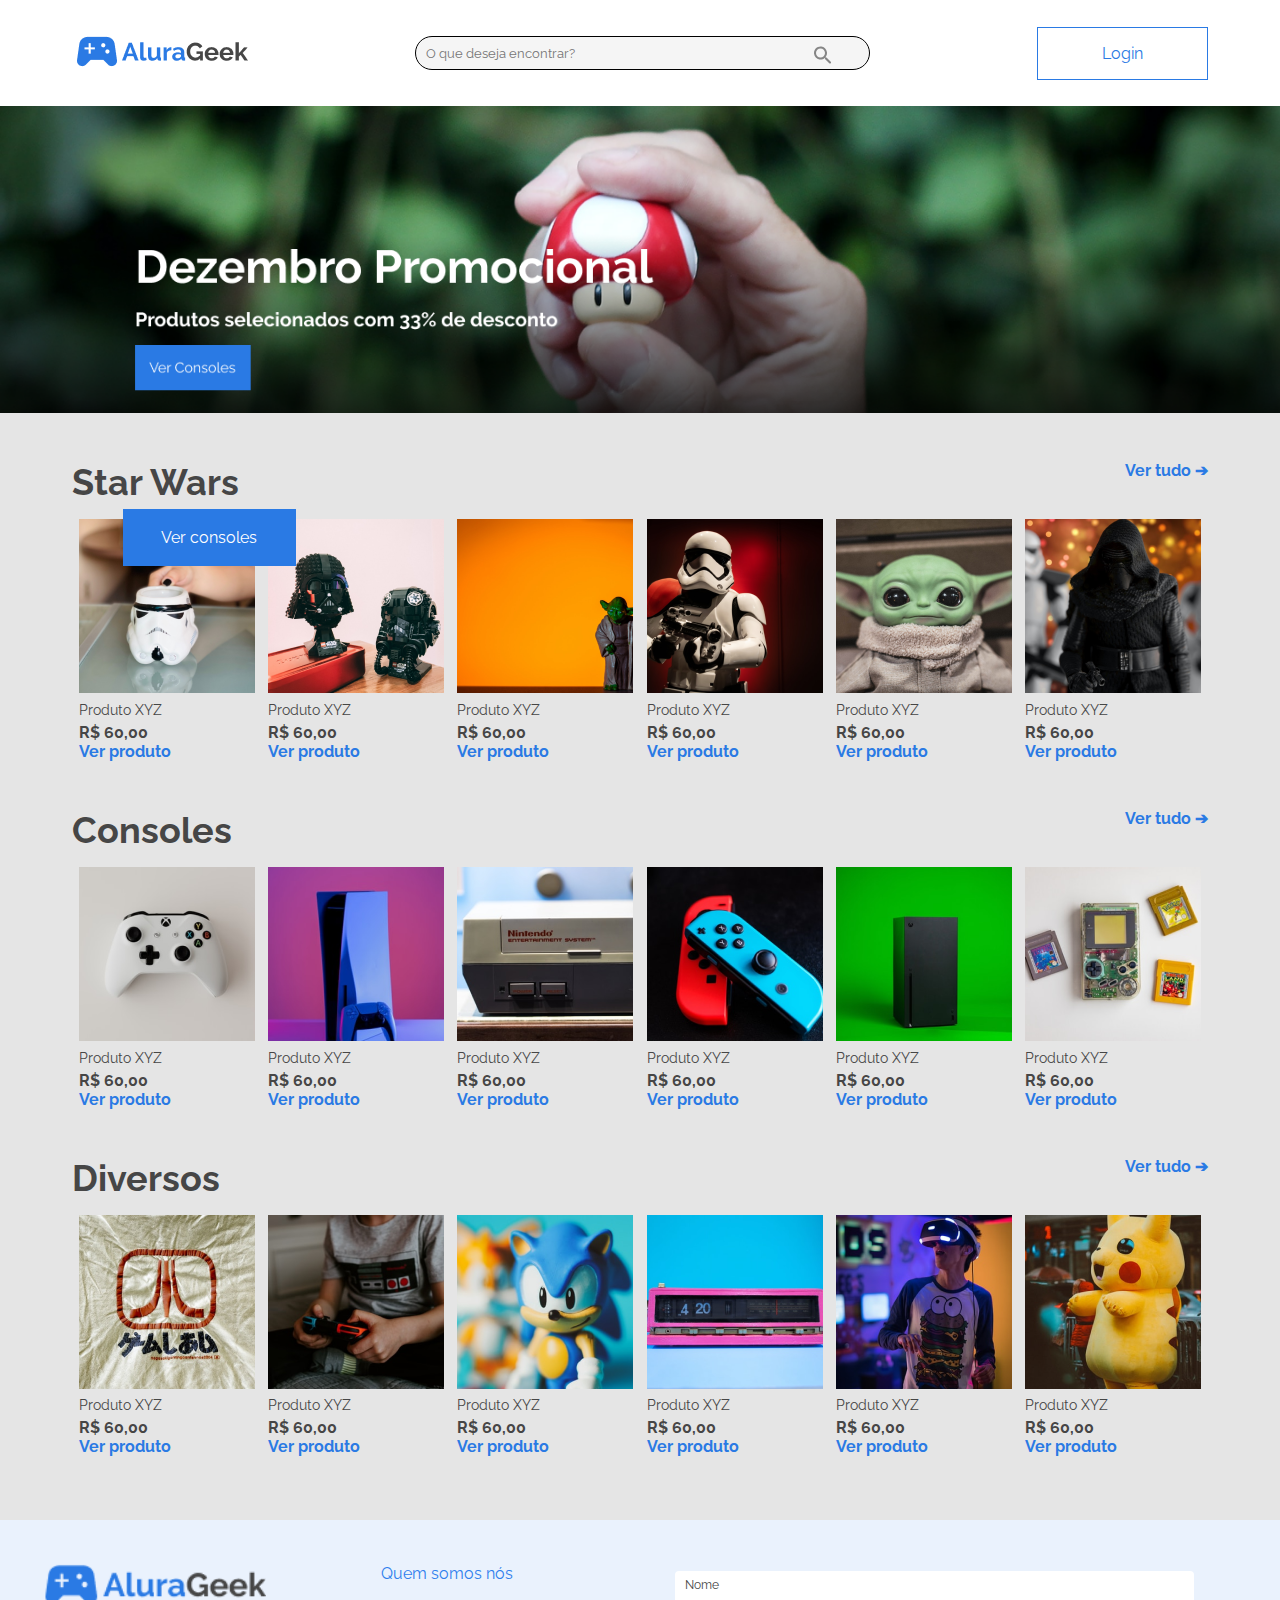
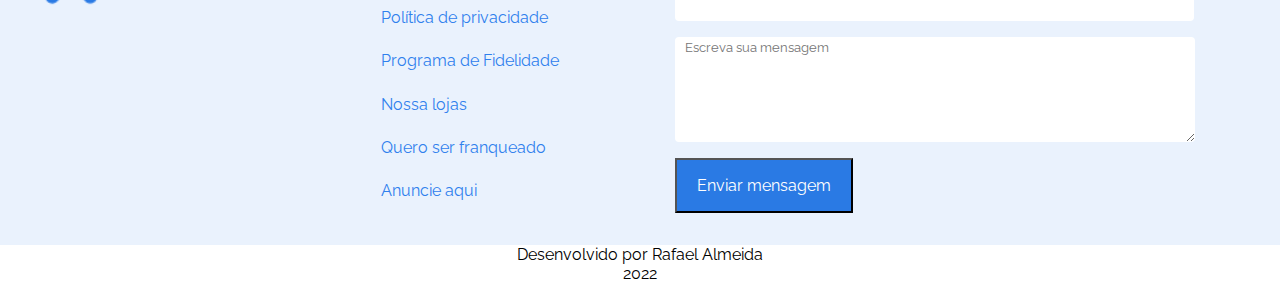
==== html/index.html @ e982ea41 "Initial commit" ====
<!DOCTYPE html>
<html lang="pt-br">
<head>
    <meta charset="UTF-8">
    <meta http-equiv="X-UA-Compatible" content="IE=edge">
    <meta name="viewport" content="width=device-width, initial-scale=1.0">
    <title>Alura Geek || Sua loja nerd!</title>


    <link rel="stylesheet" href="../css/reset.css">
    <link rel="stylesheet" href="../css/tema-padrao.css">
    <link rel="stylesheet" href="../css/cabecalho.css">
    <link rel="stylesheet" href="../css/banner.css">
    <link rel="stylesheet" href="../css/produtos.css">
    <link rel="stylesheet" href="../css/rodape.css">
    <link rel="stylesheet" href="../css/telaLogin.css">


    <style>
        @import url('https://fonts.googleapis.com/css2?family=Raleway:wght@300;400;700&display=swap');
    </style> 


</head>
<body>

    <!-- link invisível para melhorar a assediabilidade do site -->
    <a href="#conteudoPrincipal" class="pularNavegacao">Pular para conteúdo Principal</a>

    <header class="cabecalho container">
            <a href="index.html">
                <img src="../img/Logo-Home.png" alt="Logo Alura Geek">
            </a>
            
            <div class="campoBusca">
                <input type="text" for="pequisa" placeholder="O que deseja encontrar?" class="barraDePesquisa">
                <button class-="botaoLupa">
                    <svg width="18" height="18" viewBox="0 0 18 18" fill="none" xmlns="http://www.w3.org/2000/svg" class="svgLupa">
                        <path d="M12.4996 11.5H11.7096L11.4296 11.23C12.6296 9.83002 13.2496 7.92002 12.9096 5.89002C12.4396 3.11002 10.1196 0.890015 7.31965 0.550015C3.08965 0.0300153 -0.470351 3.59001 0.049649 7.82001C0.389649 10.62 2.60965 12.94 5.38965 13.41C7.41965 13.75 9.32965 13.13 10.7296 11.93L10.9996 12.21V13L15.2496 17.25C15.6596 17.66 16.3296 17.66 16.7396 17.25C17.1496 16.84 17.1496 16.17 16.7396 15.76L12.4996 11.5ZM6.49965 11.5C4.00965 11.5 1.99965 9.49002 1.99965 7.00002C1.99965 4.51002 4.00965 2.50002 6.49965 2.50002C8.98965 2.50002 10.9996 4.51002 10.9996 7.00002C10.9996 9.49002 8.98965 11.5 6.49965 11.5Z" fill="#A2A2A2"/>
                        </svg>
                </button>
            </div>
                
            <script src="../JS/login.js"></script>
            <a href ='pagina-login.html'class="botaoLogin">Login</a>
       

        
    </header>
    
    <main>
        
        <section class="sectionBanner">
    
            <!-- <h1 class="bannerTitulo">Dezembro Promocional</h1> -->
            <!-- <p class="bannerParagrafo">Produtos selecionado com 33% de desconto</p> -->
            <a href="consoles.html" class="linkConsoles">Ver consoles</a>
        </section>

        <section class="produtosSection container">

            <div class="cabecalhoProduto  " id="#conteudo">
                <h2 class="tituloSessao">Star Wars</h2>
                <a href="#" class="verTudo">Ver tudo &#10132; </a>
                
            </div>
            
            <ul class="gradeProdutos">
                <li class="produto">
                    <img src="../img/Produtos-StarWars/unsplash_6FDXGY9J6y4.png" alt="">
                    <h3 class="nomeProduto">Produto XYZ</h3>
                    <p class="precoProduto">R$ 60,00</p>
                    <a href="#" class="verProduto">Ver produto</a>
                    </img>
                </li>
                <li class="produto">
                    <img src="../img/Produtos-StarWars/unsplash_epRFE_hBNjo.png" alt="">
                    <h3 class="nomeProduto">Produto XYZ</h3>
                    <p class="precoProduto">R$ 60,00</p>
                    <a href="#" class="verProduto">Ver produto</a>
                    </img>
                </li>
                <li class="produto">
                    <img src="../img/Produtos-StarWars/unsplash_KeGToDVN0l4.png" alt="">
                    <h3 class="nomeProduto">Produto XYZ</h3>
                    <p class="precoProduto">R$ 60,00</p>
                    <a href="#" class="verProduto">Ver produto</a>
                    </img>
                </li>
                <li class="produto">
                    <img src="../img/Produtos-StarWars/unsplash_4OHkK555s1A.png" alt="">
                    <h3 class="nomeProduto">Produto XYZ</h3>
                    <p class="precoProduto">R$ 60,00</p>
                    <a href="#" class="verProduto">Ver produto</a>
                    </img>
                </li>
                <li class="produto">
                    <img src="../img/Produtos-StarWars/unsplash_R8L1l9RN198.png" alt="">
                    <h3 class="nomeProduto">Produto XYZ</h3>
                    <p class="precoProduto">R$ 60,00</p>
                    <a href="#" class="verProduto">Ver produto</a>
                    </img>
                </li>
                <li class="produto">
                    <img src="../img/Produtos-StarWars/unsplash_1VV1MRafd7A.png" alt="">
                    <h3 class="nomeProduto">Produto XYZ</h3>
                    <p class="precoProduto">R$ 60,00</p>
                    <a href="#" class="verProduto">Ver produto</a>
                    </img>
                </li>
            </ul>

            <div class="cabecalhoProduto  ">
                <h2 class="tituloSessao">Consoles</h2>
                <a href="#" class="verTudo">Ver tudo &#10132; </a>
                
            </div>
            
            <ul class="gradeProdutos">
                <li class="produto">
                    <img src="../img/Produtos-Consoles/unsplash_0POwK6iAiRQ.png" alt="">
                    <h3 class="nomeProduto">Produto XYZ</h3>
                    <p class="precoProduto">R$ 60,00</p>
                    <a href="#" class="verProduto">Ver produto</a>
                    </img>
                </li>
                <li class="produto">
                    <img src="../img/Produtos-Consoles/unsplash_caNzzoxls8Q.png" alt="">
                    <h3 class="nomeProduto">Produto XYZ</h3>
                    <p class="precoProduto">R$ 60,00</p>
                    <a href="#" class="verProduto">Ver produto</a>
                    </img>
                </li>
                <li class="produto">
                    <img src="../img/Produtos-Consoles/unsplash_ZV7lnfyQLmA.png" alt="">
                    <h3 class="nomeProduto">Produto XYZ</h3>
                    <p class="precoProduto">R$ 60,00</p>
                    <a href="#" class="verProduto">Ver produto</a>
                    </img>
                </li>
                <li class="produto">
                    <img src="../img/Produtos-Consoles/unsplash_wa5z9o9fgjw.png" alt="">
                    <h3 class="nomeProduto">Produto XYZ</h3>
                    <p class="precoProduto">R$ 60,00</p>
                    <a href="#" class="verProduto">Ver produto</a>
                    </img>
                </li>
                <li class="produto">
                    <img src="../img/Produtos-Consoles/unsplash_Zjn4dT993-g.png" alt="">
                    <h3 class="nomeProduto">Produto XYZ</h3>
                    <p class="precoProduto">R$ 60,00</p>
                    <a href="#" class="verProduto">Ver produto</a>
                    </img>
                </li>
                <li class="produto">
                    <img src="../img/Produtos-Consoles/unsplash_k-xYhI3-gJM.png" alt="">
                    <h3 class="nomeProduto">Produto XYZ</h3>
                    <p class="precoProduto">R$ 60,00</p>
                    <a href="#" class="verProduto">Ver produto</a>
                    </img>
                </li>
            </ul>

            <div class="cabecalhoProduto  ">
                <h2 class="tituloSessao">Diversos</h2>
                <a href="#" class="verTudo">Ver tudo &#10132; </a>
                
            </div>
            
            <ul class="gradeProdutos">
                <li class="produto">
                    <img src="../img/Produtos-Diversos/unsplash_fMP-oCze3AY.png" alt="">
                    <h3 class="nomeProduto">Produto XYZ</h3>
                    <p class="precoProduto">R$ 60,00</p>
                    <a href="#" class="verProduto">Ver produto</a>
                    </img>
                </li>
                <li class="produto">
                    <img src="../img/Produtos-Diversos/unsplash_bUgaIaZysH0.png" alt="">
                    <h3 class="nomeProduto">Produto XYZ</h3>
                    <p class="precoProduto">R$ 60,00</p>
                    <a href="#" class="verProduto">Ver produto</a>
                    </img>
                </li>
                <li class="produto">
                    <img src="../img/Produtos-Diversos/unsplash_sYVY_ZKwaxU.png" alt="">
                    <h3 class="nomeProduto">Produto XYZ</h3>
                    <p class="precoProduto">R$ 60,00</p>
                    <a href="#" class="verProduto">Ver produto</a>
                    </img>
                </li>
                <li class="produto">
                    <img src="../img/Produtos-Diversos/unsplash_jMT6BrgBuXU.png" alt="">
                    <h3 class="nomeProduto">Produto XYZ</h3>
                    <p class="precoProduto">R$ 60,00</p>
                    <a href="#" class="verProduto">Ver produto</a>
                    </img>
                </li>
                <li class="produto">
                    <img src="../img/Produtos-Diversos/unsplash_MxVkWPiJALs.png" alt="">
                    <h3 class="nomeProduto">Produto XYZ</h3>
                    <p class="precoProduto">R$ 60,00</p>
                    <a href="#" class="verProduto">Ver produto</a>
                    </img>
                </li>
                <li class="produto">
                    <img src="../img/Produtos-Diversos/unsplash_r27umXAelDc.png" alt="">
                    <h3 class="nomeProduto">Produto XYZ</h3>
                    <p class="precoProduto">R$ 60,00</p>
                    <a href="#" class="verProduto">Ver produto</a>
                    </img>
                </li>
            </ul>

        </section>

    </main>

    <footer>
        <div class="rodape container">
            
                <img src="../img/Logo-Footer.png" alt="">
                <div class="linksRodape">
                    <a href="#" class="contatoLink">Quem somos nós</a>
                    <a href="#" class="contatoLink">Política de privacidade</a>
                    <a href="#" class="contatoLink">Programa de Fidelidade</a>
                    <a href="#" class="contatoLink">Nossa lojas</a>
                    <a href="#" class="contatoLink">Quero ser franqueado</a>
                    <a href="#" class="contatoLink">Anuncie aqui</a>
                </div>

                <div class="responsividadeRodape">
                    <img src="../img/Logo-Footer.png" alt="">
                    <div class="linksRodapeResponsividade">
                        <a href="#" class="contatoLink">Quem somos nós</a>
                        <a href="#" class="contatoLink">Política de privacidade</a>
                        <a href="#" class="contatoLink">Programa de Fidelidade</a>
                        <a href="#" class="contatoLink">Nossa lojas</a>
                        <a href="#" class="contatoLink">Quero ser franqueado</a>
                        <a href="#" class="contatoLink">Anuncie aqui</a>
                    </div>

                </div>
            

            <form action="" class="contato">


                <div class="contadoNomeBox">
                    <label for="nome" class="labelNome">Nome</label>
                    <input type="text" name="nome" id="contatoNome">
                </div>

                <textarea name="mensagem" id="contatoMensagem" cols="60" rows="5" placeholder="Escreva sua mensagem"></textarea>
                
                <input type="submit" value="Enviar mensagem" id="botaoEnviar">
            </form>
        
        </div>

    </footer>
    <p class="paragrafoRodape">Desenvolvido por Rafael Almeida <br>2022</p>
    
</body>
</html>
---- css/tema-padrao.css ----
:root{
    --corBranco: #ffffff;
    --corAzul:#2A7AE4;
    --corCinza:#EAF2FD;
    --corBackgroundPesquisa : #F5F5F5;
    --corCinzaEscuro: #464646;
    --corCinzaClaro:#E5E5E5;

    --fontePadrao:'Raleway',sans-serif;
}

.container{
    max-width:1136px;
    margin:0 auto;
    
}


.pularNavegacao,
.pularNavegacao:hover,
.pularNavegacao:active,
.pularNavegacao:focus {
    color: transparent;
    overflow: hidden;
    position: absolute;
    text-indent: 100%;
    white-space: nowrap;

}


@media screen and (max-width:768px){

    .container{
        max-width: 768px;
    }
}
---- css/cabecalho.css ----
.cabecalho{
    display: flex;
    align-items: center;
    justify-content: space-between;
    width: 90%;
    margin: 0 auto;
    padding: 2% 0;
}

.barraDePesquisa{
    padding:.5rem .6rem;
    /* border-radius: 20px; */
    /* background-color:var(--corBackgroundPesquisa); */
    border: 0;
    background-color: transparent;
    /* margin-right: 80%; */
    width:80%;
    /* background-image: url(../img/lupa.png);
    background-repeat: no-repeat;
    background-size: auto;
    background-position: right; */
    box-sizing:border-box;
    float: left;
    
}
.campoBusca > button {
    width:20%;
    float: left;
    height: 100%;
    background-color: transparent;
    border: 0px;
    margin-top:2%;
    cursor: pointer;
}

.svgLupa>path{
    fill: rgb(133, 133, 133);
}


.svgLupa>path:hover{
    fill: rgb(0, 0, 0);
    cursor: pointer;
}


.campoBusca{
    float:left;
    border: 1px solid black;
    border-radius:20px;
    background-color:var(--corBackgroundPesquisa);
    width: 40%;
}



.botaoLogin{
    background-color:var(--corBranco);
    
    border: 1px solid var(--corAzul);
    color: var(--corAzul);
    
    font-family: 'Raleway', sans-serif;
    font-size: 16px;
    font-style: normal;
    font-weight: 400;
    
    line-height: 19px;
    letter-spacing: 0em;
    padding: 1rem 4rem;
    text-align: left;
    text-decoration: none;


}

@media screen and (max-width:768px){
    .barraDePesquisa{
        margin-right: 10%;

    }
    .campoBusca > button{
        width:10%
    }


}

@media screen and (max-width:480px){
    .cabecalho img{
        transform: scale(.6)
    }
    .botaoLogin{
        transform: scale(.7)
    }

    .barraDePesquisa{
        display: none;
    }

    .cabecalho{
        background-image: url(../img/lupa.png);
        background-repeat: no-repeat;
        background-position:right
    }
}
---- css/banner.css ----
.banner{
    width: 100%;
    margin: 0 auto;
}

.linkConsoles{
    background-color: var(--corAzul);
    color: var(--corBranco);
    
    font-family: 'Raleway', sans-serif;
    font-style: normal;
    font-size: 16px;
    font-weight: 400;
    
    left: 10.6%;
    line-height: 19px;
    padding: 1.2rem 2.4rem;
    
    position: absolute;
    text-decoration: none;
    top: 45.5%;
}

.sectionBanner{
    background-image: url(../img/Hero.png);
    background-repeat: no-repeat;
    background-size: cover;
    padding: 12%;
}

/* .bannerTitulo{
    color:var(--corBranco);
    font-family: 'Raleway' sans-serif;
    font-size: 4.43rem;
    font-style: normal;
    font-weight: 700;
    line-height: 61px;
    letter-spacing: 0em;
    text-align: left;
    margin: 0 auto;

} */

/* .bannerParagrafo{
    color: var(--corBranco);
    
} */

@media screen and (max-width:768px){
    .sectionBanner{
        background-image: url(../img/banner-tamanho-m.png);
        padding:25%
    }


    .linkConsoles{
        top: 37.5%;
        transform: scale(0.8);
        left: 2%;
    }
}

@media screen and (max-width:480px){
    .sectionBanner{
        background-image: url(../img/banner-tamanho-p.png);
        padding:25%
    }


    .linkConsoles{
        top: 25%;
        transform: scale(0.8);
        left: 0%;
    }
}

@media screen and (min-width:108px){
    .linkConsoles{
        top: 56.5%;
        left: 9.6%;
    }
}
@media screen and (min-width:1440px){
    .linkConsoles{
        top: 49.5%;
        left: 12.3%;
        transform: scale(1.8,1.8);
    }
}
---- css/produtos.css ----
.produtosSection{
    display: flex;
    flex-direction: column;
    margin-bottom: 3%;
    
}

.verTudo,.verProduto{
    color: var(--corAzul);
    font-weight: bold;
    font-family: 'Raleway';
    text-decoration: none;

}


.tituloSessao{
    color: var(--corCinzaEscuro);
    font:bold 36px 'Raleway',sans-serif ;
}



.cabecalhoProduto{
    display: flex;
    justify-content: space-between;
    margin: 3rem 0 1rem 0;
}

.gradeProdutos{
    display: flex;
    justify-content: space-around;
    width: 100%;
    
}

.poduto{
    box-sizing: border-box;
    display: flex;
    width: 15%;
}

.nomeProduto{
    color: var(--corCinzaEscuro);
    font:normal 14px 'Raleway',sans-serif;
    padding: .3rem 0;
}

.precoProduto{
    color: var(--corCinzaEscuro);
    font: bold 16px 'Raleway',sans-serif;
}


@media screen and (max-width:768px) {
   
    .gradeProduto{
        justify-content: space-around;
    }
    .produtosSection{
        width: 90%;
       
        margin: 0 auto;
    }
    
    .produto:last-child, .produto:nth-child(5){
        display: none;
    }
    .produto>img{
        width:90%
    }
    
    
   
}



@media screen and (max-width:480px) {
   
    .gradeProdutos{
        justify-content: space-around;
        flex-wrap: wrap;
        
    }
    .produtosSection{
        width: 90%;
       
        margin: 0 auto;
    }
    
    .produto:last-child, .produto:nth-child(5){
        display: none;
    }
    .produto{
        width:50%;
        margin-bottom:1rem;
    }
    
    
   
}
---- css/rodape.css ----
footer{
    background-color: var(--corCinza);
}

.rodape{
    display: flex;
    justify-content: space-around;
    margin:0 auto ;
    padding: 2rem 0 ;
}

.rodape>img{
    width:20%;
    height:20%;
    margin-left: -8%;
    
}

.linksRodape{
    display: flex;
    flex-direction: column;
    justify-content: space-around;
    
}

.contatoLink{
    text-decoration: none;
}

.contato{
    display: flex;
    flex-direction: column;
    justify-content: space-around;
    margin-right: -3%;
    
}

#contatoNome{
    border: 0px;
    border-radius: 4px;
    box-sizing: content-box;
    margin-bottom: 1rem;
    padding: 1.8rem 0 .3rem .6rem;
    position:relative;
    width: 100%;
    
}

#contatoMensagem{
    width: 102%;
    border: 0px;
    border-radius: 4px;
    padding: 0rem .3rem .3rem .6rem;
    font-family: 'Raleway', sans-serif;
    color:var(--corCinzaEscuro);
    line-height: 20px;
}

#botaoEnviar{
    background-color:var(--corAzul);
    border-radius: 0px;
    color: var(--corBranco);
    
    font-family: 'Raleway',sans-serif;
    font-size: 16px;
    font-style: normal;
    font-weight: 400;
    
    line-height: 19px;
    letter-spacing: 0em;
    margin-top: 1rem;
    padding: 1rem 0;
    text-align: center;
    width: 35%;

}

.nomeContatoBox{
    position: absolute;
}

.labelNome{
    position: relative;
    z-index: 2;
    top:25%;
    padding:.6rem;
    color:var(--corCinzaEscuro);
    font-size:12px;
    font-family: 'Raleway',sans-serif;
    
}

.responsividadeRodape{
    display: none;
    
}

.paragrafoRodape{
    align-items: center;
    text-align: center;
    margin-bottom: .6rem;
}


@media screen and (max-width:768px){
    #contatoMensagem{
        width: 50%;
        
    }
    #contatoNome{
        width: 70%;
        margin-left: -11%;
        
    }
    .labelNome{
        top: -30%;
    }
    .rodape>img{
        display: none;
    }

    .rodape{
        justify-content: space-between;
    }
    .linksRodape{
        display: none;
    }
    .responsividadeRodape{
        display: flex;
        flex-direction: column;
        margin: 0 10% 0 5%;
        
    }

    .contato{
        margin-right: -15%;
        width: 100%;
    }

    .linksRodapeResponsividade{
        display: flex;
        flex-direction: column;
        justify-content: space-around;
    }

    #contatoMensagem{
        width: 70%;
    }
}

@media screen and (max-width:480px){
    #contatoMensagem{
        width: 84%;
        
    }
    #contatoNome{
        width: 80%;
        margin-left: -18%;
        
    }
    .contatoLink{
        margin: 0.5rem 0;
    }
    .labelNome{
        top: -40%;
    }
    .rodape>img{
        display: none;
    }

    .rodape{
        justify-content: space-between;
        flex-direction: column;
        align-items: center;
        justify-content: space-around;
        margin: 0 0 5%;
    }
    .linksRodape{
        display: none;
    }
    .responsividadeRodape{
        display: flex;
        flex-direction: column;
        margin: 5% 0;
        
    }

    .contato{
        margin-left:0%;
        margin-top: 5%;
        width: 80%;
        justify-content: space-between;
    }

    .linksRodapeResponsividade{
        display: flex;
        flex-direction: column;
        justify-content: space-around;
        text-align: center;
    }

    #botaoEnviar{
        padding: .5rem 5rem;
        text-align: center;
        align-items: center;
    }
}
---- css/telaLogin.css ----
.loginUsuario{
    display:flex;
    flex-direction: column;
    width: 25%;
    margin: 0 auto;
    justify-content: space-around;
    padding: 10% 0;
    background-color: var(--corCinzaClaro);
}

.tituloLogin{
    margin-bottom: 2rem;
    text-align: center;

    font-family: 'Raleway',sans-serif;
    font-size: 18px;
    font-weight:bold;
    color:var(--corCinzaEscuro);
}

.loginUsuario input{
    margin: 1rem 0;

    padding:1rem;
    border: 0px;
    border-radius: 4px;
}

.botaoEntrar{
    background-color: var(--corAzul);
    padding: 2rem;
    color: var(--corBranco);
    font-family: 'Raleway',sans-serif;
    font-size: 18px;
    font-weight: bold;
    width: 100%;
}

.linkBotaoEntrar{
    text-decoration: none;
    color: var(--corBranco);
    font-family: 'Raleway',sans-serif;
    font-size: 18px;
    font-weight: bold;
}

main{
    background-color: var(--corCinzaClaro);
    padding-bottom: 2%;
    
}

@media screen and (max-width: 768px){
    .loginUsuario{
        width:50%;
    }
}
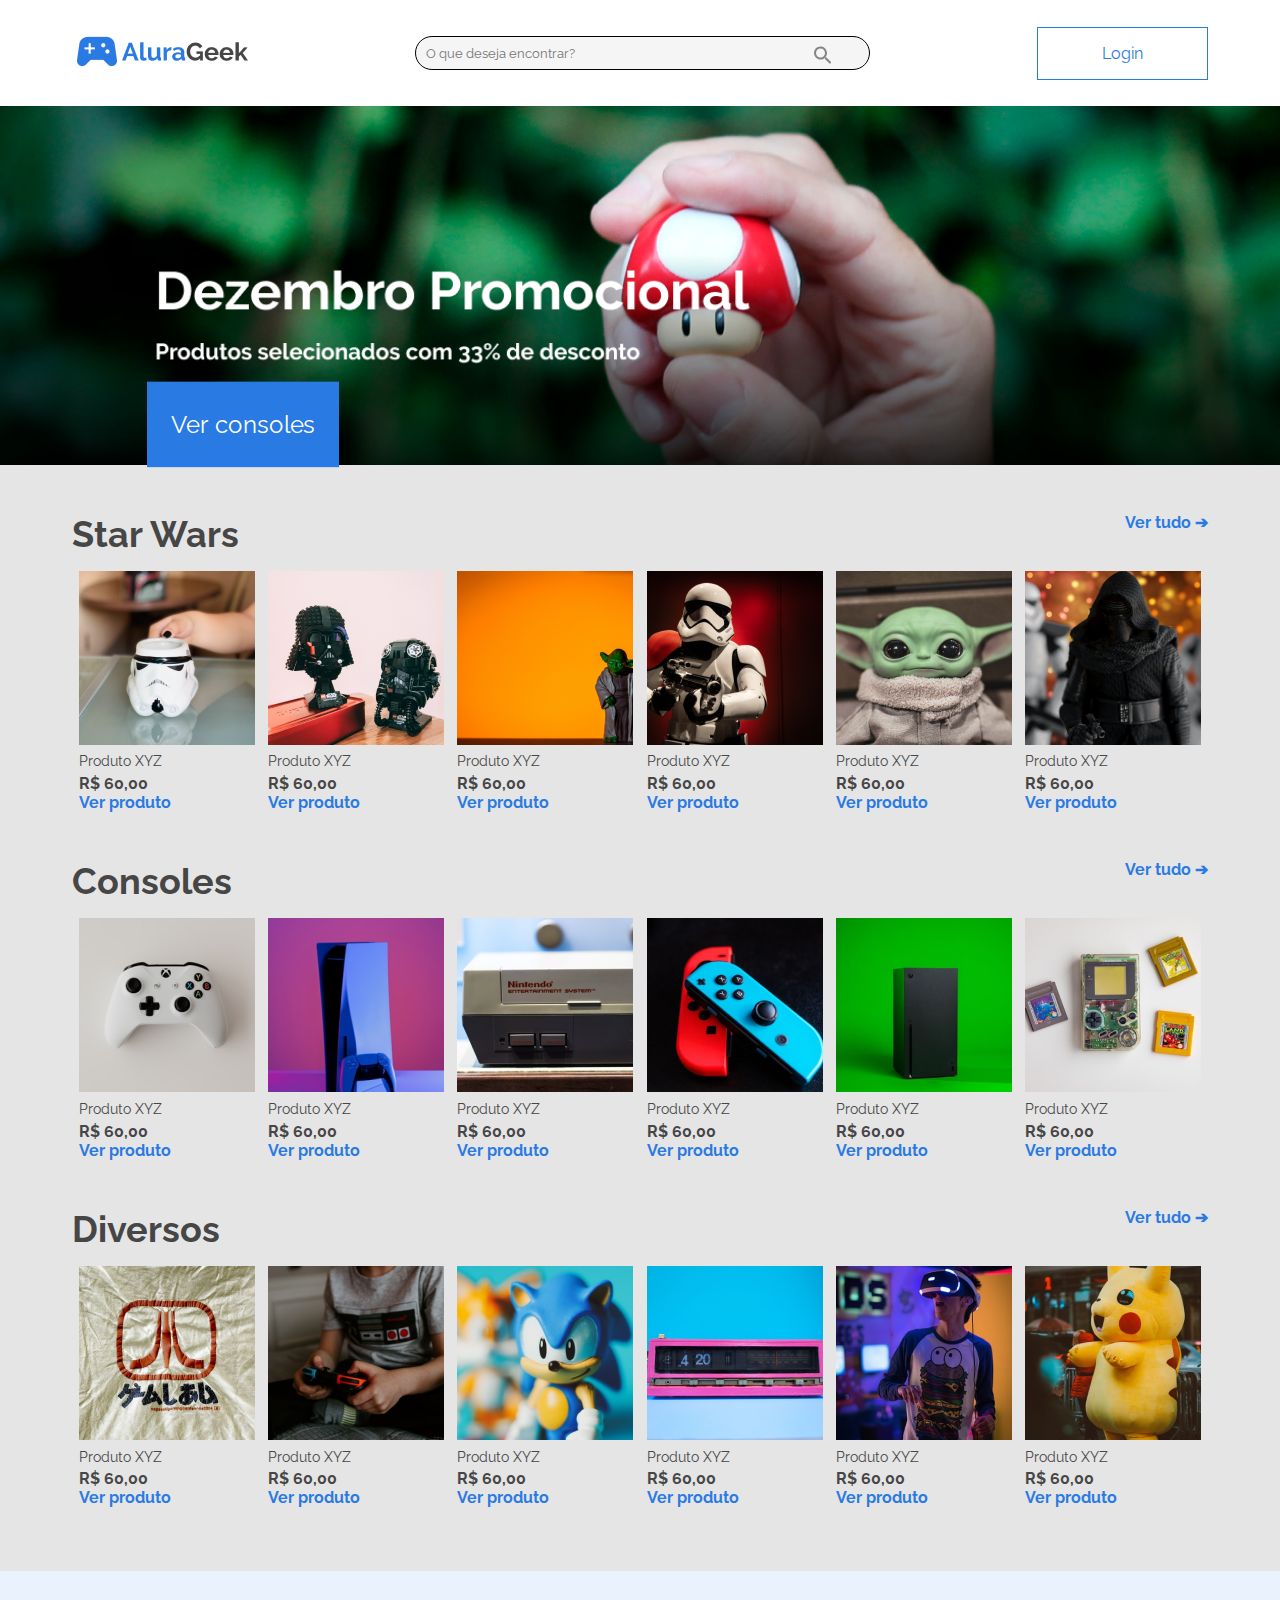
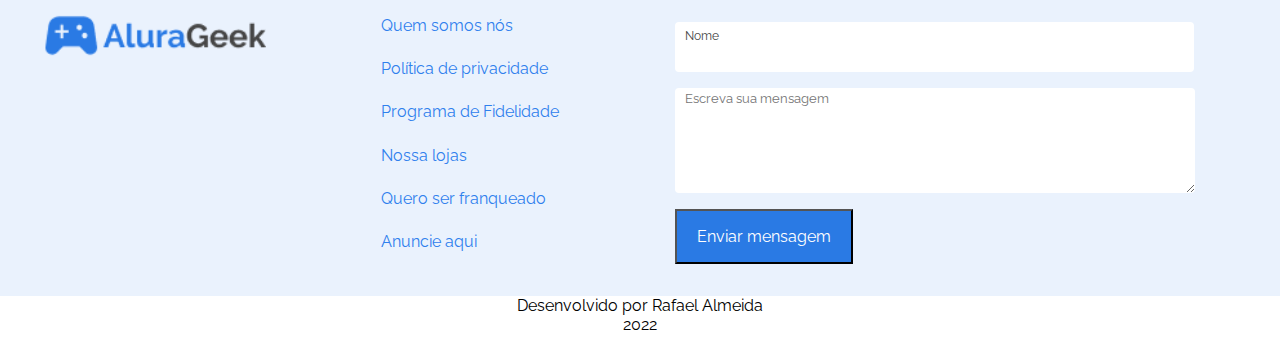
==== commit 4b9163cb: "Troca de repositório" ====
--- a/html/index.html
+++ b/html/index.html
@@ -29,20 +29,20 @@
 
     <header class="cabecalho container">
             <a href="index.html">
-                <img src="../img/Logo-Home.png" alt="Logo Alura Geek">
+                <img src="../img/Logo-Home.png" alt="Logo , um controle na cor azul ao lado do texto Alura Geek ">
             </a>
             
-            <div class="campoBusca">
-                <input type="text" for="pequisa" placeholder="O que deseja encontrar?" class="barraDePesquisa">
-                <button class-="botaoLupa">
-                    <svg width="18" height="18" viewBox="0 0 18 18" fill="none" xmlns="http://www.w3.org/2000/svg" class="svgLupa">
-                        <path d="M12.4996 11.5H11.7096L11.4296 11.23C12.6296 9.83002 13.2496 7.92002 12.9096 5.89002C12.4396 3.11002 10.1196 0.890015 7.31965 0.550015C3.08965 0.0300153 -0.470351 3.59001 0.049649 7.82001C0.389649 10.62 2.60965 12.94 5.38965 13.41C7.41965 13.75 9.32965 13.13 10.7296 11.93L10.9996 12.21V13L15.2496 17.25C15.6596 17.66 16.3296 17.66 16.7396 17.25C17.1496 16.84 17.1496 16.17 16.7396 15.76L12.4996 11.5ZM6.49965 11.5C4.00965 11.5 1.99965 9.49002 1.99965 7.00002C1.99965 4.51002 4.00965 2.50002 6.49965 2.50002C8.98965 2.50002 10.9996 4.51002 10.9996 7.00002C10.9996 9.49002 8.98965 11.5 6.49965 11.5Z" fill="#A2A2A2"/>
-                        </svg>
-                </button>
+            <div class="cabecalho__campobusca">
+                <input type="text" for="pequisa" placeholder="O que deseja encontrar?" class="cabecalho__barradepesquisa">
+                    <button class-="barradepesquisa__botaoLupa">
+                        <svg width="18" height="18" viewBox="0 0 18 18" fill="none" xmlns="http://www.w3.org/2000/svg" class="svgLupa">
+                            <path d="M12.4996 11.5H11.7096L11.4296 11.23C12.6296 9.83002 13.2496 7.92002 12.9096 5.89002C12.4396 3.11002 10.1196 0.890015 7.31965 0.550015C3.08965 0.0300153 -0.470351 3.59001 0.049649 7.82001C0.389649 10.62 2.60965 12.94 5.38965 13.41C7.41965 13.75 9.32965 13.13 10.7296 11.93L10.9996 12.21V13L15.2496 17.25C15.6596 17.66 16.3296 17.66 16.7396 17.25C17.1496 16.84 17.1496 16.17 16.7396 15.76L12.4996 11.5ZM6.49965 11.5C4.00965 11.5 1.99965 9.49002 1.99965 7.00002C1.99965 4.51002 4.00965 2.50002 6.49965 2.50002C8.98965 2.50002 10.9996 4.51002 10.9996 7.00002C10.9996 9.49002 8.98965 11.5 6.49965 11.5Z" fill="#A2A2A2"/>
+                            </svg>
+                    </button>
             </div>
                 
             <script src="../JS/login.js"></script>
-            <a href ='pagina-login.html'class="botaoLogin">Login</a>
+            <a href ='pagina-login.html'class="cabecalho__botaologin">Login</a>
        
 
         
@@ -50,164 +50,164 @@
     
     <main>
         
-        <section class="sectionBanner">
+        <section class="banner">
     
             <!-- <h1 class="bannerTitulo">Dezembro Promocional</h1> -->
             <!-- <p class="bannerParagrafo">Produtos selecionado com 33% de desconto</p> -->
-            <a href="consoles.html" class="linkConsoles">Ver consoles</a>
+            <aside class="banner__link--responsive"><a href="consoles.html" class="banner__linkconsoles">Ver consoles</a></aside>
         </section>
 
-        <section class="produtosSection container">
-
-            <div class="cabecalhoProduto  " id="#conteudo">
-                <h2 class="tituloSessao">Star Wars</h2>
+        <section class="produtos container">
+
+            <div class="produtos__cabecalho  " id="#conteudoPrincipal" >
+                <h2 class="produtos__titulo">Star Wars</h2>
                 <a href="#" class="verTudo">Ver tudo &#10132; </a>
                 
             </div>
             
-            <ul class="gradeProdutos">
+            <ul class="produtos__grade">
                 <li class="produto">
                     <img src="../img/Produtos-StarWars/unsplash_6FDXGY9J6y4.png" alt="">
-                    <h3 class="nomeProduto">Produto XYZ</h3>
-                    <p class="precoProduto">R$ 60,00</p>
-                    <a href="#" class="verProduto">Ver produto</a>
+                    <h3 class="produto__nome">Produto XYZ</h3>
+                    <p class="produto__preco">R$ 60,00</p>
+                    <a href="#" class="produto__link">Ver produto</a>
                     </img>
                 </li>
                 <li class="produto">
                     <img src="../img/Produtos-StarWars/unsplash_epRFE_hBNjo.png" alt="">
-                    <h3 class="nomeProduto">Produto XYZ</h3>
-                    <p class="precoProduto">R$ 60,00</p>
-                    <a href="#" class="verProduto">Ver produto</a>
+                    <h3 class="produto__nome">Produto XYZ</h3>
+                    <p class="produto__preco">R$ 60,00</p>
+                    <a href="#" class="produto__link">Ver produto</a>
                     </img>
                 </li>
                 <li class="produto">
                     <img src="../img/Produtos-StarWars/unsplash_KeGToDVN0l4.png" alt="">
-                    <h3 class="nomeProduto">Produto XYZ</h3>
-                    <p class="precoProduto">R$ 60,00</p>
-                    <a href="#" class="verProduto">Ver produto</a>
+                    <h3 class="produto__nome">Produto XYZ</h3>
+                    <p class="produto__preco">R$ 60,00</p>
+                    <a href="#" class="produto__link">Ver produto</a>
                     </img>
                 </li>
                 <li class="produto">
                     <img src="../img/Produtos-StarWars/unsplash_4OHkK555s1A.png" alt="">
-                    <h3 class="nomeProduto">Produto XYZ</h3>
-                    <p class="precoProduto">R$ 60,00</p>
-                    <a href="#" class="verProduto">Ver produto</a>
+                    <h3 class="produto__nome">Produto XYZ</h3>
+                    <p class="produto__preco">R$ 60,00</p>
+                    <a href="#" class="produto__link">Ver produto</a>
                     </img>
                 </li>
                 <li class="produto">
                     <img src="../img/Produtos-StarWars/unsplash_R8L1l9RN198.png" alt="">
-                    <h3 class="nomeProduto">Produto XYZ</h3>
-                    <p class="precoProduto">R$ 60,00</p>
-                    <a href="#" class="verProduto">Ver produto</a>
+                    <h3 class="produto__nome">Produto XYZ</h3>
+                    <p class="produto__preco">R$ 60,00</p>
+                    <a href="#" class="produto__link">Ver produto</a>
                     </img>
                 </li>
                 <li class="produto">
                     <img src="../img/Produtos-StarWars/unsplash_1VV1MRafd7A.png" alt="">
-                    <h3 class="nomeProduto">Produto XYZ</h3>
-                    <p class="precoProduto">R$ 60,00</p>
-                    <a href="#" class="verProduto">Ver produto</a>
+                    <h3 class="produto__nome">Produto XYZ</h3>
+                    <p class="produto__preco">R$ 60,00</p>
+                    <a href="#" class="produto__link">Ver produto</a>
                     </img>
                 </li>
             </ul>
 
-            <div class="cabecalhoProduto  ">
-                <h2 class="tituloSessao">Consoles</h2>
+            <div class="produtos__cabecalho  ">
+                <h2 class="produtos__titulo">Consoles</h2>
                 <a href="#" class="verTudo">Ver tudo &#10132; </a>
                 
             </div>
             
-            <ul class="gradeProdutos">
+            <ul class="produtos__grade">
                 <li class="produto">
                     <img src="../img/Produtos-Consoles/unsplash_0POwK6iAiRQ.png" alt="">
-                    <h3 class="nomeProduto">Produto XYZ</h3>
-                    <p class="precoProduto">R$ 60,00</p>
-                    <a href="#" class="verProduto">Ver produto</a>
+                    <h3 class="produto__nome">Produto XYZ</h3>
+                    <p class="produto__preco">R$ 60,00</p>
+                    <a href="#" class="produto__link">Ver produto</a>
                     </img>
                 </li>
                 <li class="produto">
                     <img src="../img/Produtos-Consoles/unsplash_caNzzoxls8Q.png" alt="">
-                    <h3 class="nomeProduto">Produto XYZ</h3>
-                    <p class="precoProduto">R$ 60,00</p>
-                    <a href="#" class="verProduto">Ver produto</a>
+                    <h3 class="produto__nome">Produto XYZ</h3>
+                    <p class="produto__preco">R$ 60,00</p>
+                    <a href="#" class="produto__link">Ver produto</a>
                     </img>
                 </li>
                 <li class="produto">
                     <img src="../img/Produtos-Consoles/unsplash_ZV7lnfyQLmA.png" alt="">
-                    <h3 class="nomeProduto">Produto XYZ</h3>
-                    <p class="precoProduto">R$ 60,00</p>
-                    <a href="#" class="verProduto">Ver produto</a>
+                    <h3 class="produto__nome">Produto XYZ</h3>
+                    <p class="produto__preco">R$ 60,00</p>
+                    <a href="#" class="produto__link">Ver produto</a>
                     </img>
                 </li>
                 <li class="produto">
                     <img src="../img/Produtos-Consoles/unsplash_wa5z9o9fgjw.png" alt="">
-                    <h3 class="nomeProduto">Produto XYZ</h3>
-                    <p class="precoProduto">R$ 60,00</p>
-                    <a href="#" class="verProduto">Ver produto</a>
+                    <h3 class="produto__nome">Produto XYZ</h3>
+                    <p class="produto__preco">R$ 60,00</p>
+                    <a href="#" class="produto__link">Ver produto</a>
                     </img>
                 </li>
                 <li class="produto">
                     <img src="../img/Produtos-Consoles/unsplash_Zjn4dT993-g.png" alt="">
-                    <h3 class="nomeProduto">Produto XYZ</h3>
-                    <p class="precoProduto">R$ 60,00</p>
-                    <a href="#" class="verProduto">Ver produto</a>
+                    <h3 class="produto__nome">Produto XYZ</h3>
+                    <p class="produto__preco">R$ 60,00</p>
+                    <a href="#" class="produto__link">Ver produto</a>
                     </img>
                 </li>
                 <li class="produto">
                     <img src="../img/Produtos-Consoles/unsplash_k-xYhI3-gJM.png" alt="">
-                    <h3 class="nomeProduto">Produto XYZ</h3>
-                    <p class="precoProduto">R$ 60,00</p>
-                    <a href="#" class="verProduto">Ver produto</a>
+                    <h3 class="produto__nome">Produto XYZ</h3>
+                    <p class="produto__preco">R$ 60,00</p>
+                    <a href="#" class="produto__link">Ver produto</a>
                     </img>
                 </li>
             </ul>
 
-            <div class="cabecalhoProduto  ">
-                <h2 class="tituloSessao">Diversos</h2>
+            <div class="produtos__cabecalho  ">
+                <h2 class="produtos__titulo">Diversos</h2>
                 <a href="#" class="verTudo">Ver tudo &#10132; </a>
                 
             </div>
             
-            <ul class="gradeProdutos">
+            <ul class="produtos__grade">
                 <li class="produto">
                     <img src="../img/Produtos-Diversos/unsplash_fMP-oCze3AY.png" alt="">
-                    <h3 class="nomeProduto">Produto XYZ</h3>
-                    <p class="precoProduto">R$ 60,00</p>
-                    <a href="#" class="verProduto">Ver produto</a>
+                    <h3 class="produto__nome">Produto XYZ</h3>
+                    <p class="produto__preco">R$ 60,00</p>
+                    <a href="#" class="produto__link">Ver produto</a>
                     </img>
                 </li>
                 <li class="produto">
                     <img src="../img/Produtos-Diversos/unsplash_bUgaIaZysH0.png" alt="">
-                    <h3 class="nomeProduto">Produto XYZ</h3>
-                    <p class="precoProduto">R$ 60,00</p>
-                    <a href="#" class="verProduto">Ver produto</a>
+                    <h3 class="produto__nome">Produto XYZ</h3>
+                    <p class="produto__preco">R$ 60,00</p>
+                    <a href="#" class="produto__link">Ver produto</a>
                     </img>
                 </li>
                 <li class="produto">
                     <img src="../img/Produtos-Diversos/unsplash_sYVY_ZKwaxU.png" alt="">
-                    <h3 class="nomeProduto">Produto XYZ</h3>
-                    <p class="precoProduto">R$ 60,00</p>
-                    <a href="#" class="verProduto">Ver produto</a>
+                    <h3 class="produto__nome">Produto XYZ</h3>
+                    <p class="produto__preco">R$ 60,00</p>
+                    <a href="#" class="produto__link">Ver produto</a>
                     </img>
                 </li>
                 <li class="produto">
                     <img src="../img/Produtos-Diversos/unsplash_jMT6BrgBuXU.png" alt="">
-                    <h3 class="nomeProduto">Produto XYZ</h3>
-                    <p class="precoProduto">R$ 60,00</p>
-                    <a href="#" class="verProduto">Ver produto</a>
+                    <h3 class="produto__nome">Produto XYZ</h3>
+                    <p class="produto__preco">R$ 60,00</p>
+                    <a href="#" class="produto__link">Ver produto</a>
                     </img>
                 </li>
                 <li class="produto">
                     <img src="../img/Produtos-Diversos/unsplash_MxVkWPiJALs.png" alt="">
-                    <h3 class="nomeProduto">Produto XYZ</h3>
-                    <p class="precoProduto">R$ 60,00</p>
-                    <a href="#" class="verProduto">Ver produto</a>
+                    <h3 class="produto__nome">Produto XYZ</h3>
+                    <p class="produto__preco">R$ 60,00</p>
+                    <a href="#" class="produto__link">Ver produto</a>
                     </img>
                 </li>
                 <li class="produto">
                     <img src="../img/Produtos-Diversos/unsplash_r27umXAelDc.png" alt="">
-                    <h3 class="nomeProduto">Produto XYZ</h3>
-                    <p class="precoProduto">R$ 60,00</p>
-                    <a href="#" class="verProduto">Ver produto</a>
+                    <h3 class="produto__nome">Produto XYZ</h3>
+                    <p class="produto__preco">R$ 60,00</p>
+                    <a href="#" class="produto__link">Ver produto</a>
                     </img>
                 </li>
             </ul>
@@ -220,24 +220,24 @@
         <div class="rodape container">
             
                 <img src="../img/Logo-Footer.png" alt="">
-                <div class="linksRodape">
-                    <a href="#" class="contatoLink">Quem somos nós</a>
-                    <a href="#" class="contatoLink">Política de privacidade</a>
-                    <a href="#" class="contatoLink">Programa de Fidelidade</a>
-                    <a href="#" class="contatoLink">Nossa lojas</a>
-                    <a href="#" class="contatoLink">Quero ser franqueado</a>
-                    <a href="#" class="contatoLink">Anuncie aqui</a>
+                <div class="rodape__contato">
+                    <a href="#" class="contato__link">Quem somos nós</a>
+                    <a href="#" class="contato__link">Política de privacidade</a>
+                    <a href="#" class="contato__link">Programa de Fidelidade</a>
+                    <a href="#" class="contato__link">Nossa lojas</a>
+                    <a href="#" class="contato__link">Quero ser franqueado</a>
+                    <a href="#" class="contato__link">Anuncie aqui</a>
                 </div>
 
-                <div class="responsividadeRodape">
+                <div class="rodape__contato--responsive">
                     <img src="../img/Logo-Footer.png" alt="">
-                    <div class="linksRodapeResponsividade">
-                        <a href="#" class="contatoLink">Quem somos nós</a>
-                        <a href="#" class="contatoLink">Política de privacidade</a>
-                        <a href="#" class="contatoLink">Programa de Fidelidade</a>
-                        <a href="#" class="contatoLink">Nossa lojas</a>
-                        <a href="#" class="contatoLink">Quero ser franqueado</a>
-                        <a href="#" class="contatoLink">Anuncie aqui</a>
+                    <div class="contato__link--responsive">
+                        <a href="#" class="contato__link">Quem somos nós</a>
+                        <a href="#" class="contato__link">Política de privacidade</a>
+                        <a href="#" class="contato__link">Programa de Fidelidade</a>
+                        <a href="#" class="contato__link">Nossa lojas</a>
+                        <a href="#" class="contato__link">Quero ser franqueado</a>
+                        <a href="#" class="contato__link">Anuncie aqui</a>
                     </div>
 
                 </div>
@@ -248,18 +248,18 @@
 
                 <div class="contadoNomeBox">
                     <label for="nome" class="labelNome">Nome</label>
-                    <input type="text" name="nome" id="contatoNome">
+                    <input type="text" name="nome" id="contato__nome">
                 </div>
 
-                <textarea name="mensagem" id="contatoMensagem" cols="60" rows="5" placeholder="Escreva sua mensagem"></textarea>
-                
-                <input type="submit" value="Enviar mensagem" id="botaoEnviar">
+                <textarea name="mensagem" id="contato__mensagem" cols="60" rows="5" placeholder="Escreva sua mensagem"></textarea>
+                
+                <input type="submit" value="Enviar mensagem" id="contato__botaoenviar">
             </form>
         
         </div>
 
     </footer>
-    <p class="paragrafoRodape">Desenvolvido por Rafael Almeida <br>2022</p>
+    <p class="paragraforodape">Desenvolvido por Rafael Almeida <br>2022</p>
     
 </body>
 </html>--- a/css/cabecalho.css
+++ b/css/cabecalho.css
@@ -1,62 +1,34 @@
 
 
 .cabecalho{
+    align-items: center;
     display: flex;
-    align-items: center;
     justify-content: space-between;
-    width: 90%;
     margin: 0 auto;
     padding: 2% 0;
+    width: 90%;
 }
 
-.barraDePesquisa{
+.cabecalho__barradepesquisa{
+    border: 0;
+    background-color: transparent;
+    box-sizing:border-box;
+    float: left;
     padding:.5rem .6rem;
+    width:80%;
+
+
     /* border-radius: 20px; */
     /* background-color:var(--corBackgroundPesquisa); */
-    border: 0;
-    background-color: transparent;
     /* margin-right: 80%; */
-    width:80%;
     /* background-image: url(../img/lupa.png);
     background-repeat: no-repeat;
     background-size: auto;
     background-position: right; */
-    box-sizing:border-box;
-    float: left;
     
 }
-.campoBusca > button {
-    width:20%;
-    float: left;
-    height: 100%;
-    background-color: transparent;
-    border: 0px;
-    margin-top:2%;
-    cursor: pointer;
-}
 
-.svgLupa>path{
-    fill: rgb(133, 133, 133);
-}
-
-
-.svgLupa>path:hover{
-    fill: rgb(0, 0, 0);
-    cursor: pointer;
-}
-
-
-.campoBusca{
-    float:left;
-    border: 1px solid black;
-    border-radius:20px;
-    background-color:var(--corBackgroundPesquisa);
-    width: 40%;
-}
-
-
-
-.botaoLogin{
+.cabecalho__botaologin{
     background-color:var(--corBranco);
     
     border: 1px solid var(--corAzul);
@@ -76,12 +48,41 @@
 
 }
 
+.cabecalho__campobusca{
+    border: 1px solid black;
+    border-radius:20px;
+    background-color:var(--corBackgroundPesquisa);
+    float:left;
+    width: 40%;
+}
+
+.cabecalho__campobusca > button {
+    background-color: transparent;
+    border: 0px;
+    cursor: pointer;
+    float: left;
+    height: 100%;
+    margin-top:2%;
+    width:20%;
+}
+
+.svgLupa>path{
+    fill: rgb(133, 133, 133);
+}
+
+
+.svgLupa>path:hover{
+    fill: rgb(0, 0, 0);
+    cursor: pointer;
+}
+
+
 @media screen and (max-width:768px){
-    .barraDePesquisa{
+    .cabecalho__barradepesquisa{
         margin-right: 10%;
 
     }
-    .campoBusca > button{
+    .cabecalho__campobusca > button{
         width:10%
     }
 
@@ -89,21 +90,25 @@
 }
 
 @media screen and (max-width:480px){
+    /* .cabecalho{
+        background-image: url(../img/lupa.png);
+        background-repeat: no-repeat;
+        background-position:right
+    } */
+
+    .cabecalho__barradepesquisa{
+        display: none;
+    }
+    
+    .cabecalho__botaologin{
+        transform: scale(.7)
+    }
     .cabecalho img{
         transform: scale(.6)
     }
-    .botaoLogin{
-        transform: scale(.7)
-    }
 
-    .barraDePesquisa{
-        display: none;
-    }
+    
+    
+}
+    
 
-    .cabecalho{
-        background-image: url(../img/lupa.png);
-        background-repeat: no-repeat;
-        background-position:right
-    }
-}
-
--- a/css/banner.css
+++ b/css/banner.css
@@ -1,9 +1,13 @@
+
 .banner{
-    width: 100%;
-    margin: 0 auto;
+    background-image: url(../img/Hero.png);
+    background-repeat: no-repeat;
+    background-size: cover;
+    padding: 12%;
 }
 
-.linkConsoles{
+.banner__linkconsoles{
+
     background-color: var(--corAzul);
     color: var(--corBranco);
     
@@ -11,22 +15,20 @@
     font-style: normal;
     font-size: 16px;
     font-weight: 400;
+    float:inline-start; 
     
-    left: 10.6%;
+    
     line-height: 19px;
-    padding: 1.2rem 2.4rem;
+    padding: 1.2rem 1rem;
     
-    position: absolute;
+    
     text-decoration: none;
-    top: 45.5%;
+
+    margin-top: 10%;
+    
+    
 }
 
-.sectionBanner{
-    background-image: url(../img/Hero.png);
-    background-repeat: no-repeat;
-    background-size: cover;
-    padding: 12%;
-}
 
 /* .bannerTitulo{
     color:var(--corBranco);
@@ -47,43 +49,54 @@
 } */
 
 @media screen and (max-width:768px){
-    .sectionBanner{
+    .banner{
         background-image: url(../img/banner-tamanho-m.png);
+        
         padding:25%
     }
 
 
-    .linkConsoles{
-        top: 37.5%;
-        transform: scale(0.8);
-        left: 2%;
+    .banner__linkconsoles{
+        
+        margin-top: 28%;
+        margin-left: -41%;
+
+        transform: scale(1,0.8);
+        
     }
 }
 
 @media screen and (max-width:480px){
-    .sectionBanner{
+    .banner{
         background-image: url(../img/banner-tamanho-p.png);
-        padding:25%
+        
     }
 
 
-    .linkConsoles{
-        top: 25%;
+    .banner__linkconsoles{
+        margin-top: 20%;
+        margin-left: -46%;
+
         transform: scale(0.8);
-        left: 0%;
     }
 }
 
-@media screen and (min-width:108px){
-    .linkConsoles{
-        top: 56.5%;
-        left: 9.6%;
+@media screen and (min-width:1081px){
+    .banner{
+        
+        
+        padding:14%
+    }
+    .banner__linkconsoles{
+    transform: scale(1.5);
+    margin-top:12%
+    
     }
 }
-@media screen and (min-width:1440px){
-    .linkConsoles{
-        top: 49.5%;
-        left: 12.3%;
-        transform: scale(1.8,1.8);
+/* @media screen and (max-width:1440px){
+    .banner__linkconsoles{
+        margin-top: 10.1%;
+        margin-left: 1.4%;
+        transform: scale(2.5,2.2);
     }
-}
+} */
--- a/css/produtos.css
+++ b/css/produtos.css
@@ -1,36 +1,7 @@
-.produtosSection{
+.produtos{
     display: flex;
     flex-direction: column;
     margin-bottom: 3%;
-    
-}
-
-.verTudo,.verProduto{
-    color: var(--corAzul);
-    font-weight: bold;
-    font-family: 'Raleway';
-    text-decoration: none;
-
-}
-
-
-.tituloSessao{
-    color: var(--corCinzaEscuro);
-    font:bold 36px 'Raleway',sans-serif ;
-}
-
-
-
-.cabecalhoProduto{
-    display: flex;
-    justify-content: space-between;
-    margin: 3rem 0 1rem 0;
-}
-
-.gradeProdutos{
-    display: flex;
-    justify-content: space-around;
-    width: 100%;
     
 }
 
@@ -40,36 +11,66 @@
     width: 15%;
 }
 
-.nomeProduto{
+
+.produtos__cabecalho{
+    display: flex;
+    justify-content: space-between;
+    margin: 3rem 0 1rem 0;
+}
+
+.produtos__grade{
+    display: flex;
+    justify-content: space-around;
+    width: 100%;
+    
+}
+
+
+.produto__nome{
     color: var(--corCinzaEscuro);
     font:normal 14px 'Raleway',sans-serif;
     padding: .3rem 0;
 }
 
-.precoProduto{
+.produto__preco{
     color: var(--corCinzaEscuro);
     font: bold 16px 'Raleway',sans-serif;
 }
 
+.produtos__titulo{
+    color: var(--corCinzaEscuro);
+    font:bold 36px 'Raleway',sans-serif ;
+}
+
+.verTudo,.produto__link{
+    color: var(--corAzul);
+    font-weight: bold;
+    font-family: 'Raleway';
+    text-decoration: none;
+}
+
+
 
 @media screen and (max-width:768px) {
    
-    .gradeProduto{
-        justify-content: space-around;
-    }
-    .produtosSection{
+    .produtos{
         width: 90%;
        
         margin: 0 auto;
     }
     
+    .produto>img{
+        width:90%
+    }
+
     .produto:last-child, .produto:nth-child(5){
         display: none;
     }
-    .produto>img{
-        width:90%
+   
+    
+    .gradeProduto{
+        justify-content: space-around;
     }
-    
     
    
 }
@@ -77,26 +78,26 @@
 
 
 @media screen and (max-width:480px) {
-   
-    .gradeProdutos{
-        justify-content: space-around;
-        flex-wrap: wrap;
-        
-    }
-    .produtosSection{
+    .produtos{
         width: 90%;
        
         margin: 0 auto;
-    }
-    
-    .produto:last-child, .produto:nth-child(5){
-        display: none;
     }
     .produto{
         width:50%;
         margin-bottom:1rem;
     }
     
+    .produtos__grade{
+        justify-content: space-around;
+        flex-wrap: wrap;
+        
+    }
+   
+    .produto:last-child, .produto:nth-child(5){
+        display: none;
+    }
+   
     
    
 }
--- a/css/rodape.css
+++ b/css/rodape.css
@@ -1,31 +1,3 @@
-footer{
-    background-color: var(--corCinza);
-}
-
-.rodape{
-    display: flex;
-    justify-content: space-around;
-    margin:0 auto ;
-    padding: 2rem 0 ;
-}
-
-.rodape>img{
-    width:20%;
-    height:20%;
-    margin-left: -8%;
-    
-}
-
-.linksRodape{
-    display: flex;
-    flex-direction: column;
-    justify-content: space-around;
-    
-}
-
-.contatoLink{
-    text-decoration: none;
-}
 
 .contato{
     display: flex;
@@ -34,8 +6,40 @@
     margin-right: -3%;
     
 }
-
-#contatoNome{
+#contato__botaoenviar{
+    background-color:var(--corAzul);
+    border-radius: 0px;
+    color: var(--corBranco);
+    
+    font-family: 'Raleway',sans-serif;
+    font-size: 16px;
+    font-style: normal;
+    font-weight: 400;
+    
+    line-height: 19px;
+    letter-spacing: 0em;
+    margin-top: 1rem;
+    padding: 1rem 0;
+    text-align: center;
+    width: 35%;
+
+}
+
+.contato__link{
+    text-decoration: none;
+}
+
+#contato__mensagem{
+    width: 102%;
+    border: 0px;
+    border-radius: 4px;
+    padding: 0rem .3rem .3rem .6rem;
+    font-family: 'Raleway', sans-serif;
+    color:var(--corCinzaEscuro);
+    line-height: 20px;
+}
+
+#contato__nome{
     border: 0px;
     border-radius: 4px;
     box-sizing: content-box;
@@ -46,39 +50,21 @@
     
 }
 
-#contatoMensagem{
-    width: 102%;
-    border: 0px;
-    border-radius: 4px;
-    padding: 0rem .3rem .3rem .6rem;
-    font-family: 'Raleway', sans-serif;
-    color:var(--corCinzaEscuro);
-    line-height: 20px;
-}
-
-#botaoEnviar{
-    background-color:var(--corAzul);
-    border-radius: 0px;
-    color: var(--corBranco);
-    
-    font-family: 'Raleway',sans-serif;
-    font-size: 16px;
-    font-style: normal;
-    font-weight: 400;
-    
-    line-height: 19px;
-    letter-spacing: 0em;
-    margin-top: 1rem;
-    padding: 1rem 0;
+
+.contato__nome{
+    position: absolute;
+}
+
+
+footer{
+    background-color: var(--corCinza);
+}
+
+.paragraforodape{
+    align-items: center;
     text-align: center;
-    width: 35%;
-
-}
-
-.nomeContatoBox{
-    position: absolute;
-}
-
+    margin-bottom: .6rem;
+}
 .labelNome{
     position: relative;
     z-index: 2;
@@ -89,25 +75,38 @@
     font-family: 'Raleway',sans-serif;
     
 }
-
-.responsividadeRodape{
+.rodape{
+    display: flex;
+    justify-content: space-around;
+    margin:0 auto ;
+    padding: 2rem 0 ;
+}
+
+.rodape>img{
+    width:20%;
+    height:20%;
+    margin-left: -8%;
+    
+}
+
+.rodape__contato{
+    display: flex;
+    flex-direction: column;
+    justify-content: space-around;
+    
+}
+.rodape__contato--responsive{
     display: none;
     
 }
 
-.paragrafoRodape{
-    align-items: center;
-    text-align: center;
-    margin-bottom: .6rem;
-}
-
 
 @media screen and (max-width:768px){
-    #contatoMensagem{
+    #contato__mensagem{
         width: 50%;
         
     }
-    #contatoNome{
+    #contato__nome{
         width: 70%;
         margin-left: -11%;
         
@@ -122,10 +121,10 @@
     .rodape{
         justify-content: space-between;
     }
-    .linksRodape{
-        display: none;
-    }
-    .responsividadeRodape{
+    .rodape__contato{
+        display: none;
+    }
+    .rodape__contato--responsive{
         display: flex;
         flex-direction: column;
         margin: 0 10% 0 5%;
@@ -137,28 +136,28 @@
         width: 100%;
     }
 
-    .linksRodapeResponsividade{
+    .contato__link--responsive{
         display: flex;
         flex-direction: column;
         justify-content: space-around;
     }
 
-    #contatoMensagem{
+    #contato__mensagem{
         width: 70%;
     }
 }
 
 @media screen and (max-width:480px){
-    #contatoMensagem{
+    #contato__mensagem{
         width: 84%;
         
     }
-    #contatoNome{
+    #contato__nome{
         width: 80%;
         margin-left: -18%;
         
     }
-    .contatoLink{
+    .contato__link{
         margin: 0.5rem 0;
     }
     .labelNome{
@@ -175,10 +174,10 @@
         justify-content: space-around;
         margin: 0 0 5%;
     }
-    .linksRodape{
-        display: none;
-    }
-    .responsividadeRodape{
+    .rodape__contato{
+        display: none;
+    }
+    .rodape__contato--responsive{
         display: flex;
         flex-direction: column;
         margin: 5% 0;
@@ -192,16 +191,18 @@
         justify-content: space-between;
     }
 
-    .linksRodapeResponsividade{
+    .contato__link--responsive{
         display: flex;
         flex-direction: column;
         justify-content: space-around;
         text-align: center;
     }
 
-    #botaoEnviar{
+    #contato__botaoenviar{
         padding: .5rem 5rem;
         text-align: center;
-        align-items: center;
+        width: 85%;
+        
+        
     }
 }--- a/css/telaLogin.css
+++ b/css/telaLogin.css
@@ -1,4 +1,10 @@
-.loginUsuario{
+main{
+    background-color: var(--corCinzaClaro);
+    padding-bottom: 2%;
+    
+}
+
+.usuariologin{
     display:flex;
     flex-direction: column;
     width: 25%;
@@ -8,7 +14,24 @@
     background-color: var(--corCinzaClaro);
 }
 
-.tituloLogin{
+.usuariologin__botaoentrar{
+    background-color: var(--corAzul);
+    padding: 2rem;
+    color: var(--corBranco);
+    font-family: 'Raleway',sans-serif;
+    font-size: 18px;
+    font-weight: bold;
+    width: 100%;
+}
+
+.usuariologin__entrar--link{
+    text-decoration: none;
+    color: var(--corBranco);
+    font-family: 'Raleway',sans-serif;
+    font-size: 18px;
+    font-weight: bold;
+}
+.usuariologin__titulo{
     margin-bottom: 2rem;
     text-align: center;
 
@@ -18,7 +41,7 @@
     color:var(--corCinzaEscuro);
 }
 
-.loginUsuario input{
+.usuariologin input{
     margin: 1rem 0;
 
     padding:1rem;
@@ -26,32 +49,11 @@
     border-radius: 4px;
 }
 
-.botaoEntrar{
-    background-color: var(--corAzul);
-    padding: 2rem;
-    color: var(--corBranco);
-    font-family: 'Raleway',sans-serif;
-    font-size: 18px;
-    font-weight: bold;
-    width: 100%;
-}
 
-.linkBotaoEntrar{
-    text-decoration: none;
-    color: var(--corBranco);
-    font-family: 'Raleway',sans-serif;
-    font-size: 18px;
-    font-weight: bold;
-}
 
-main{
-    background-color: var(--corCinzaClaro);
-    padding-bottom: 2%;
-    
-}
 
 @media screen and (max-width: 768px){
-    .loginUsuario{
+    .usuariologin{
         width:50%;
     }
 }